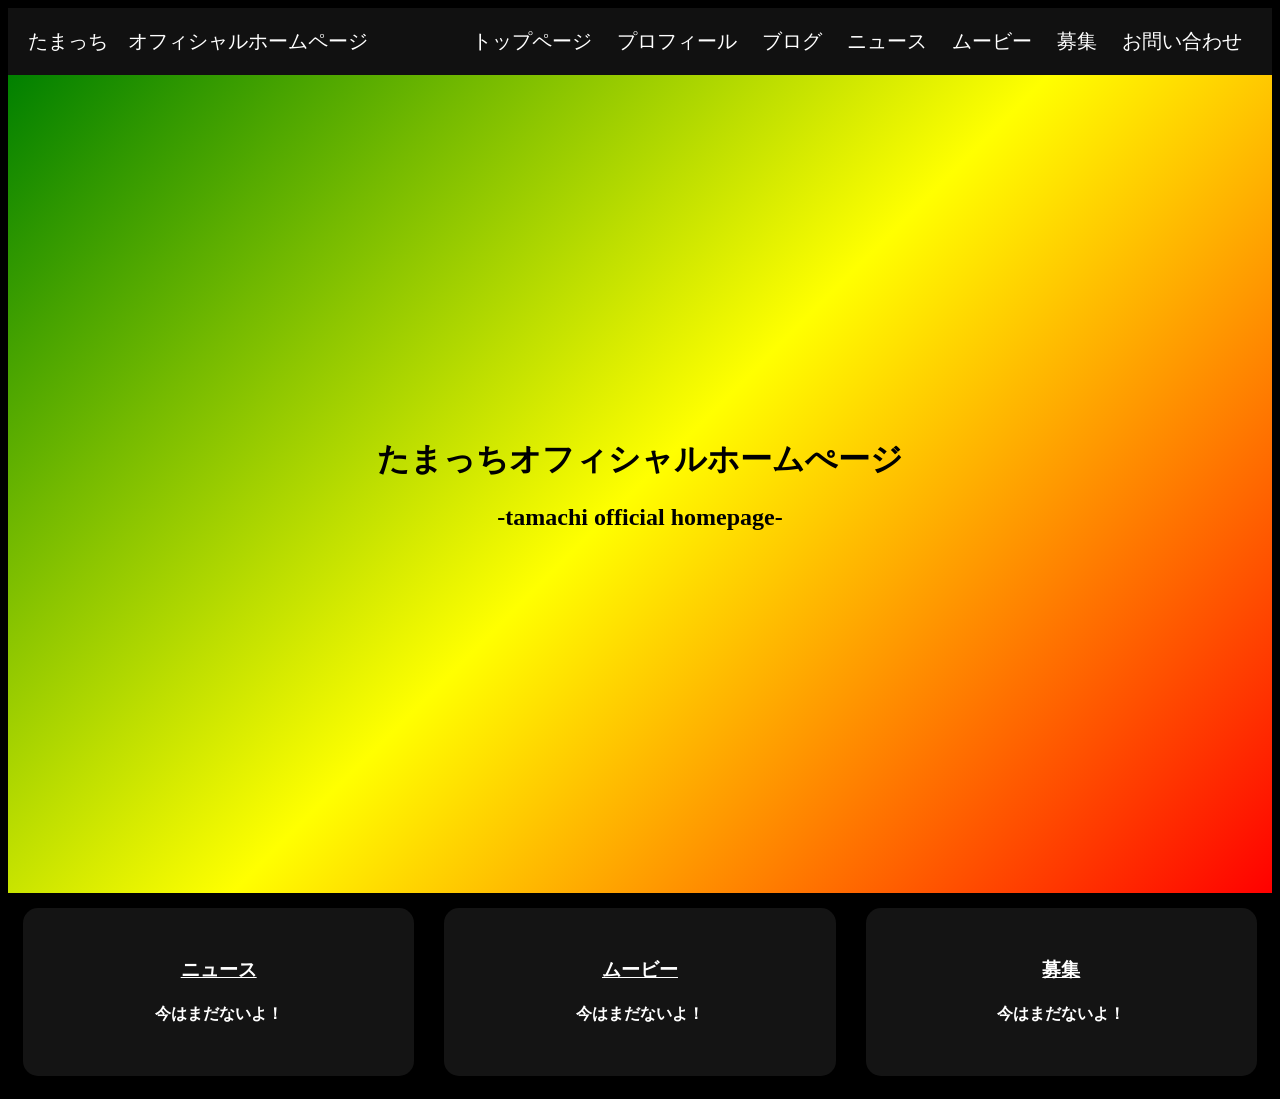
==== index.html @ 2274cdb7 "Add files via upload" ====
<!DOCTYPE html>
<html lang="ja">
    <!-- 初期設定 -->
    <head>
        <title>たまっち　オフィシャルホームページ</title>
        <meta name="viewport" content="width=device-width, intial-scale=1.0">
        <meta charset="UTF-8">
        <link rel="stylesheet" href="style.css">
    </head>
    <!-- 上部メニュー -->
    <body>
        <header class="header">
            <div class="logo-name">たまっち　オフィシャルホームページ</div>
            <nav>
                <a href="index.html">トップページ</a>
                <a href="profile.html" color="white">プロフィール</a>
                <a href="blog.html">ブログ</a>
                <a href="news.html">ニュース</a>
                <a href="movie.html">ムービー</a>
                <a href="recruit.html">募集</a>
                <a href="contact.html">お問い合わせ</a>
            </nav>
        </header>

        <div class="open">
            <h1>たまっちオフィシャルホームぺージ</h1>
            <h2>-tamachi official homepage-</h2>
        </div>
        <section class="top">
        <section class="features">
            <div class="card">
                <a href=news.html><h3 class="child">ニュース</h3></a>
                <div class="child">
                    <h4>今はまだないよ！</h4>
                </div>
                </div>

            <div class="card">
                <a href=movie.html><h3 class="child">ムービー</h3></a>
                <div class="child">
                    <h4>今はまだないよ！</h4>
                </div>
                </div>

            <div class="card">
                <a href=recruit.html><h3 class="child">募集</h3></a>
                <div class="child">
                    <h4>今はまだないよ！</h4>
                </div>
                </div>
        </section>
        </section>
    </body>
</html>
---- style.css ----
.header{
display: flex;
justify-content: space-between;
padding:20px;
background:#111;
color:white;
font-size:20px
}

nav a{
    color:white;
    margin:10px;
    text-decoration: none;
}

.logo-name{
    display: flex;
    align-items: center;
    height: 10;
}

.open{
    text-align: center;
    background: linear-gradient(135deg,green,yellow,red);
    padding:342px
}

.card{
    background-color: rgba(255,255,255,0.08);
    padding: 30px;
    border-radius: 15px;
    backdrop-filter: blur(10px);
    width: 1400px;
    align-items: center;
    color:white;
}

.features{
    display: flex;
    justify-content: center;
    gap: 30px;
    padding: 60px;
}

.child {
  /* text-align プロパティに center を設定 */
  text-align: center;
}
.child span {
  color: red;
}

body{
    background-color: black;
}

.card a{
    color:white;
}

.features{
    display: flex;
    justify-content: center;
    gap: 30px;
    padding: 15px;
}

.open-2{
    text-align: center;
    background: white;
    padding: 342px;
}
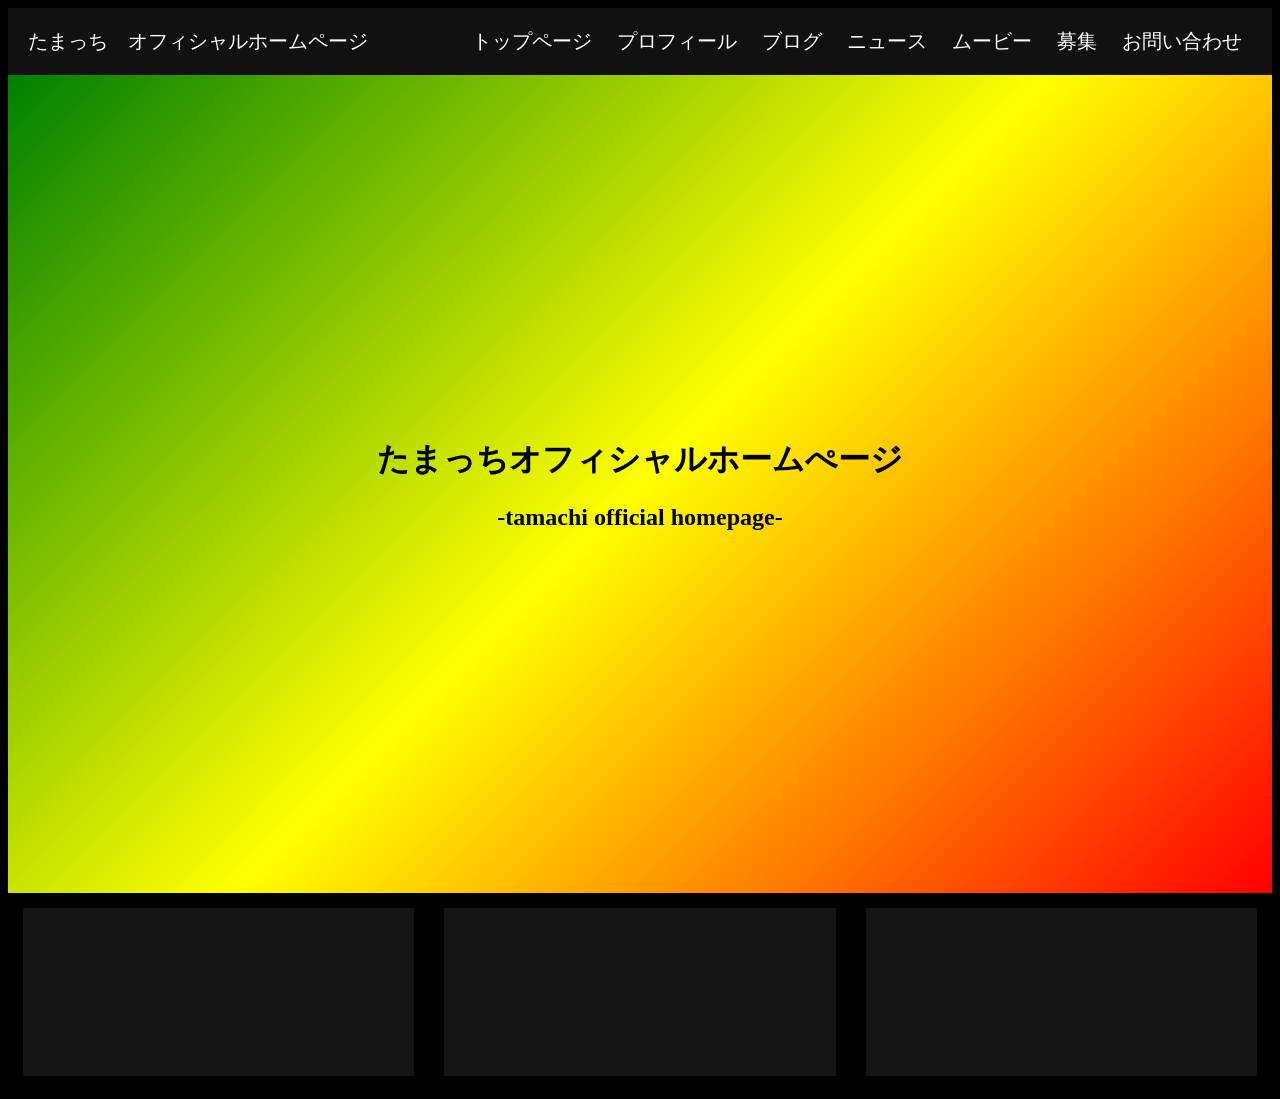
==== commit beadc53d: "Update index.html" ====
--- a/index.html
+++ b/index.html
@@ -31,7 +31,7 @@
             <div class="card">
                 <a href=news.html><h3 class="child">ニュース</h3></a>
                 <div class="child">
-                    <h4>今はまだないよ！</h4>
+                    <h4>ホームページを公開しました。</h4>
                 </div>
                 </div>
 
@@ -51,4 +51,4 @@
         </section>
         </section>
     </body>
-</html>+</html>
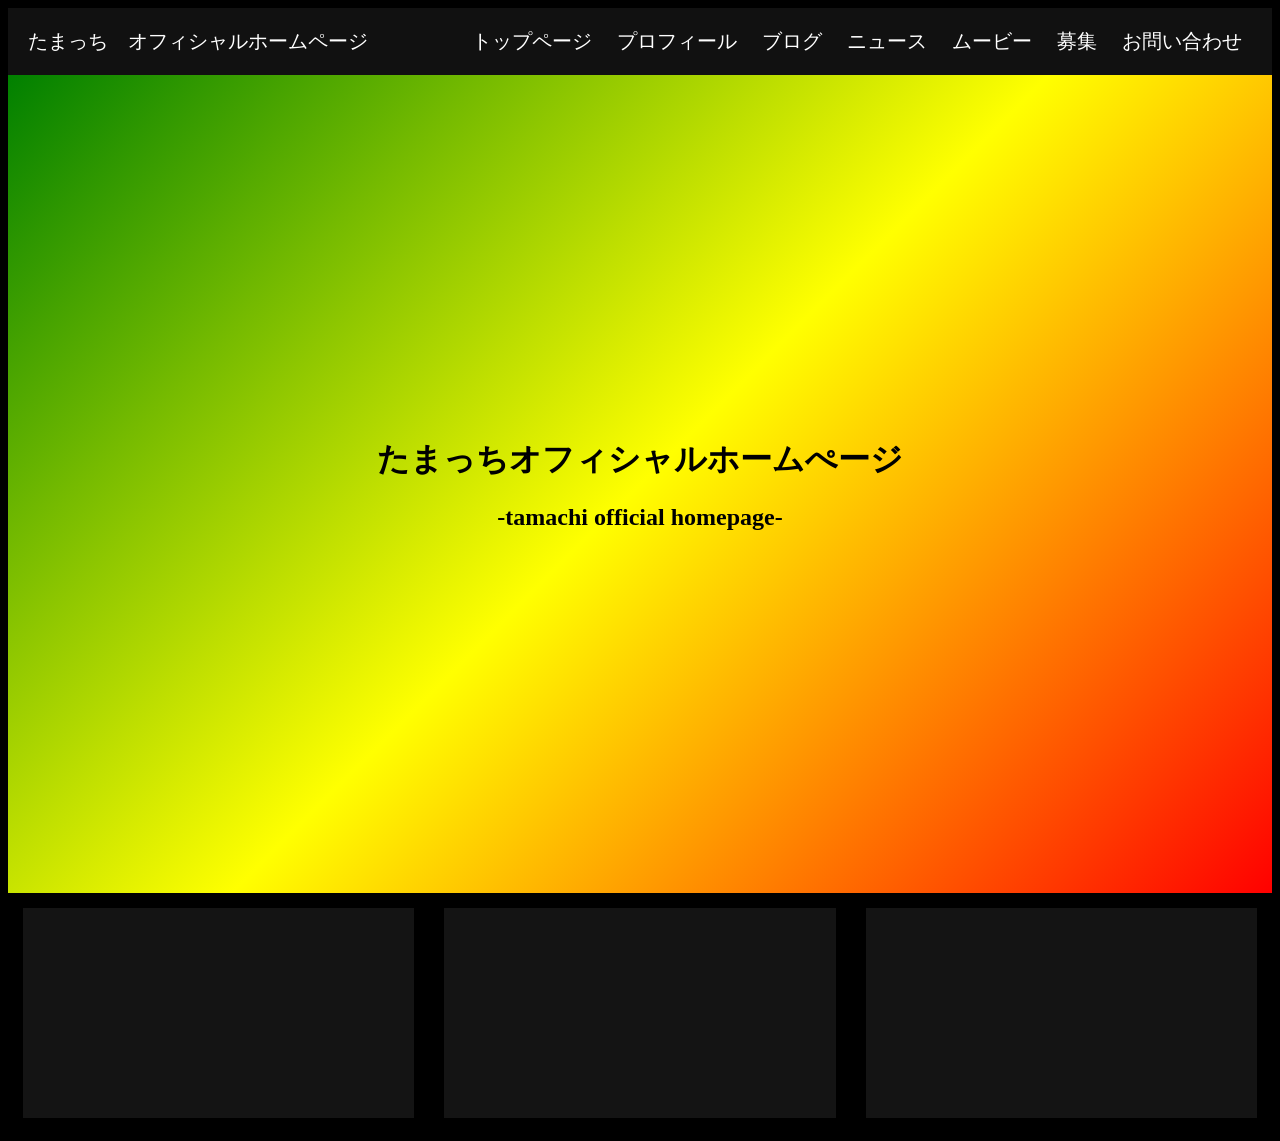
==== commit f1cdc0d1: "Add files via upload" ====
--- a/index.html
+++ b/index.html
@@ -30,6 +30,7 @@
         <section class="features">
             <div class="card">
                 <a href=news.html><h3 class="child">ニュース</h3></a>
+                <h4 class="date">2026年04月19日</h4>
                 <div class="child">
                     <h4>ホームページを公開しました。</h4>
                 </div>
@@ -51,4 +52,4 @@
         </section>
         </section>
     </body>
-</html>
+</html>
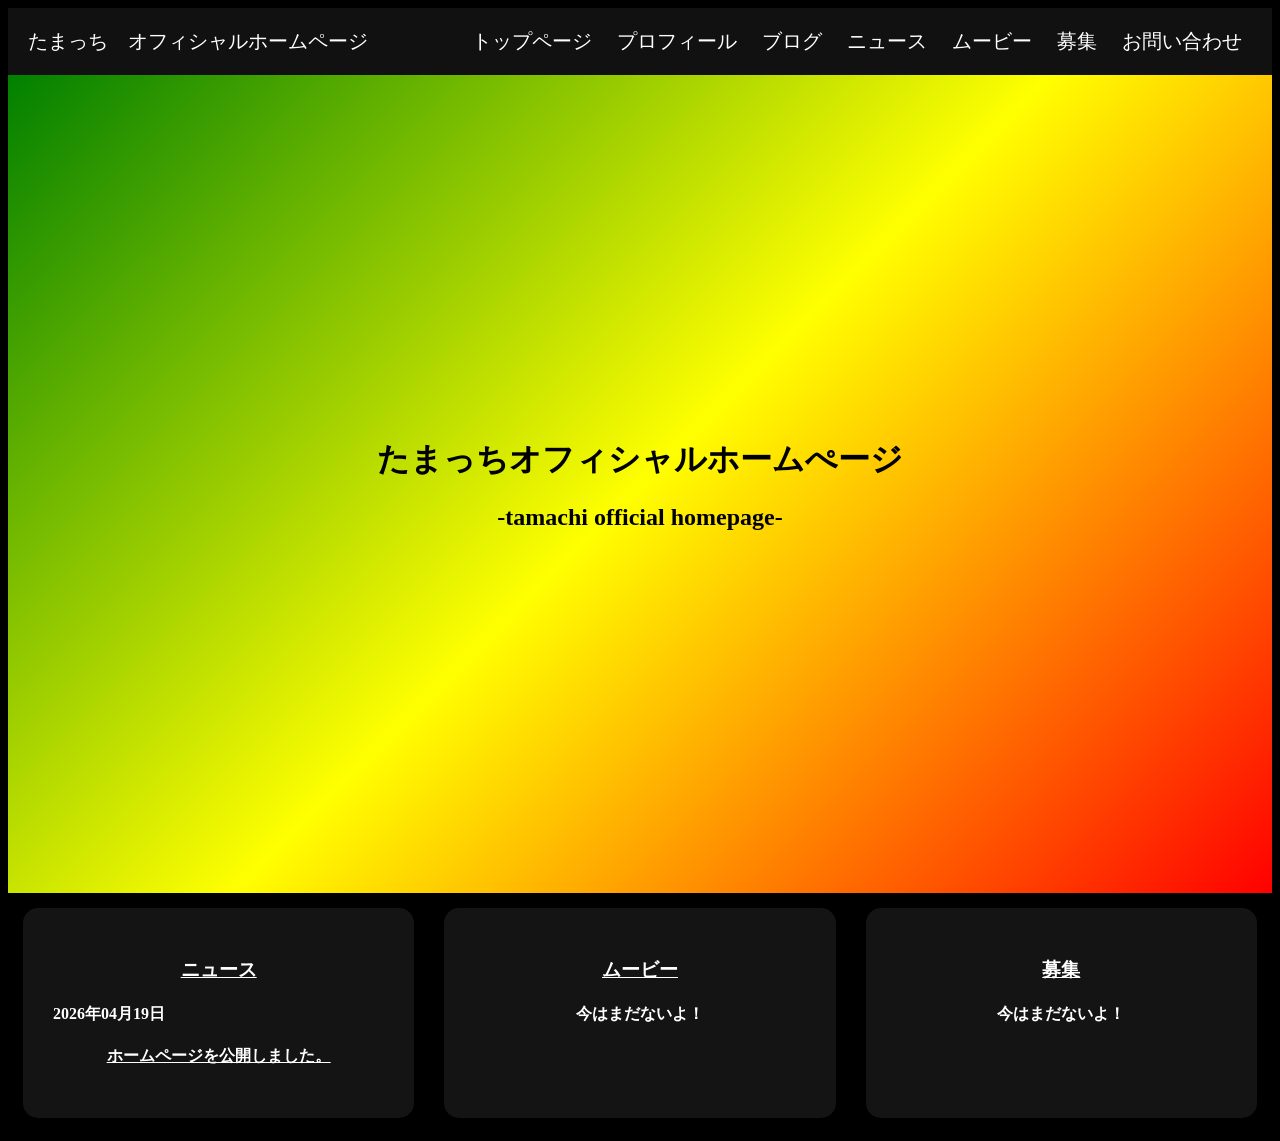
==== commit 1d5e7fc3: "Add files via upload" ====
--- a/index.html
+++ b/index.html
@@ -9,6 +9,7 @@
     </head>
     <!-- 上部メニュー -->
     <body>
+    <div class="body">
         <header class="header">
             <div class="logo-name">たまっち　オフィシャルホームページ</div>
             <nav>
@@ -32,7 +33,7 @@
                 <a href=news.html><h3 class="child">ニュース</h3></a>
                 <h4 class="date">2026年04月19日</h4>
                 <div class="child">
-                    <h4>ホームページを公開しました。</h4>
+                    <a href=news-fba421d4-0522-4fdf-8c9c-b2a288fbf84a.html color="white"><h4>ホームページを公開しました。</h4></a>
                 </div>
                 </div>
 
@@ -49,6 +50,7 @@
                     <h4>今はまだないよ！</h4>
                 </div>
                 </div>
+                </div>
         </section>
         </section>
     </body>
